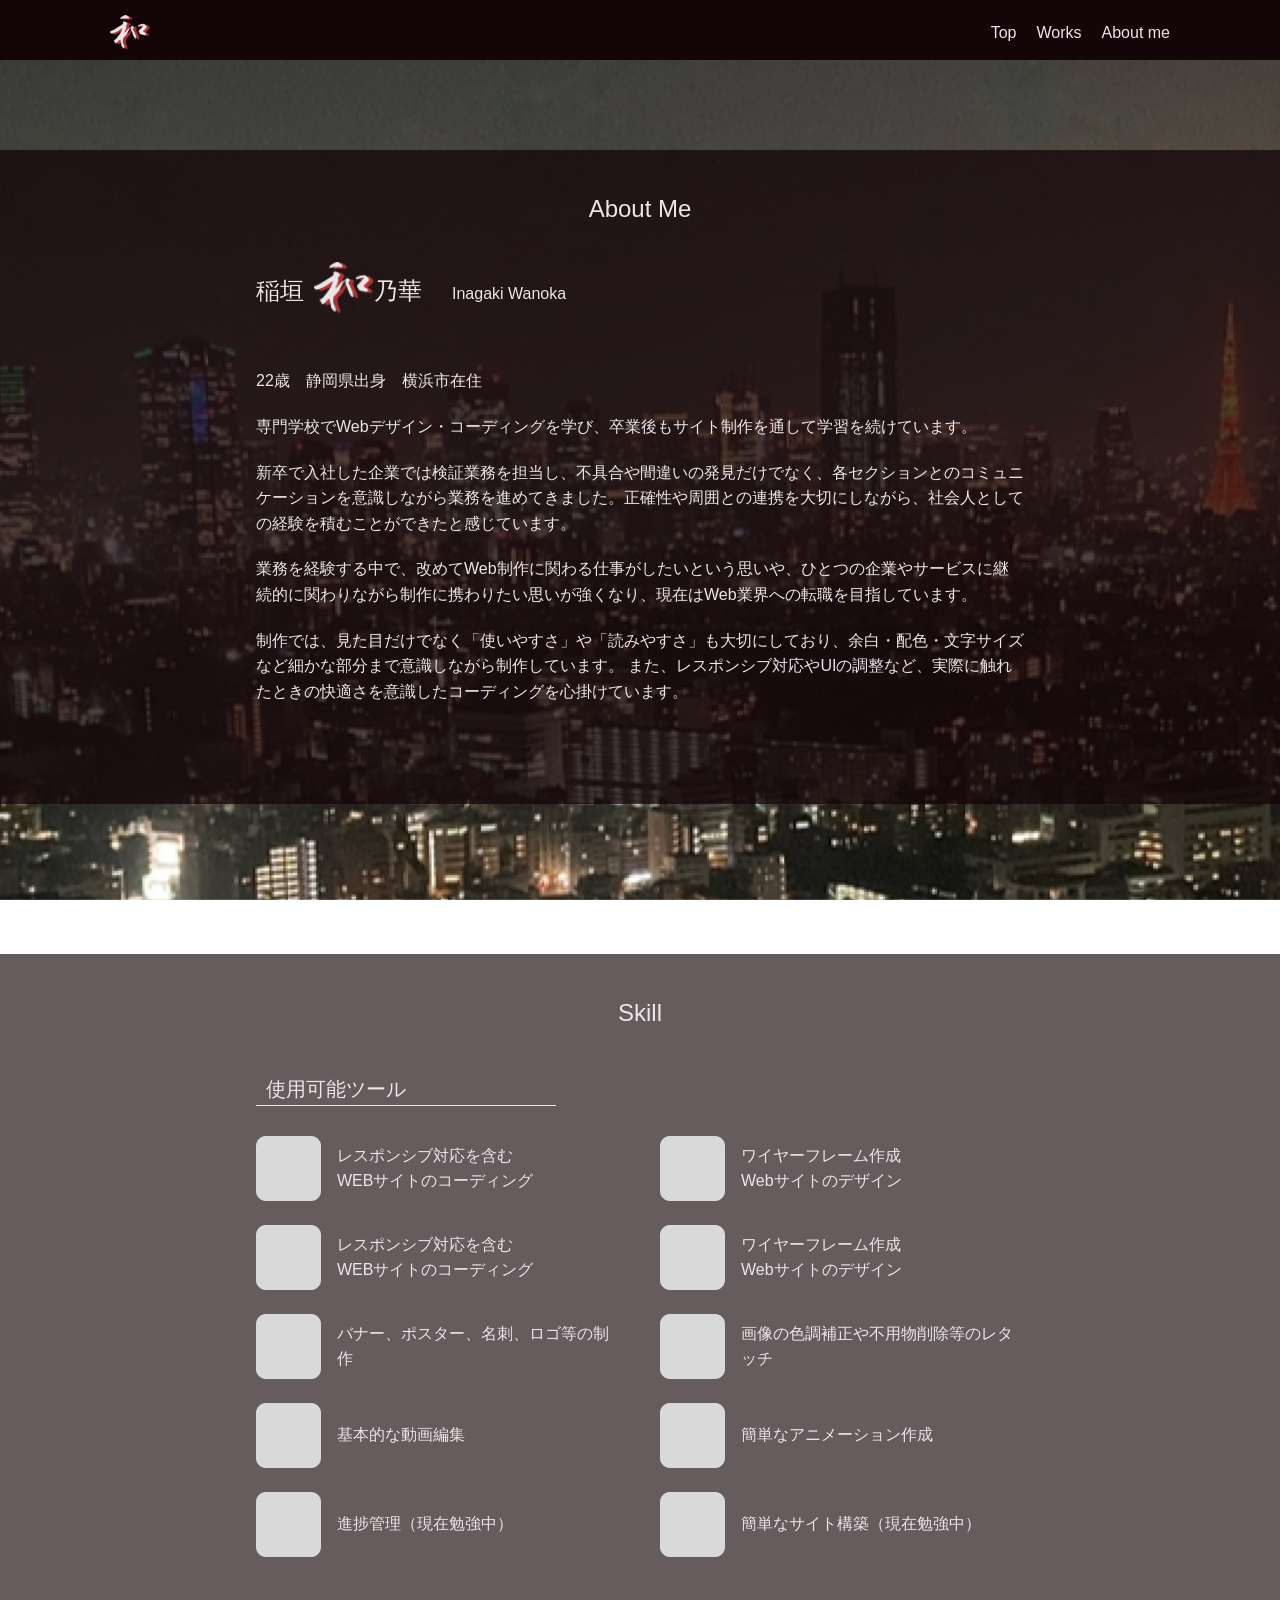
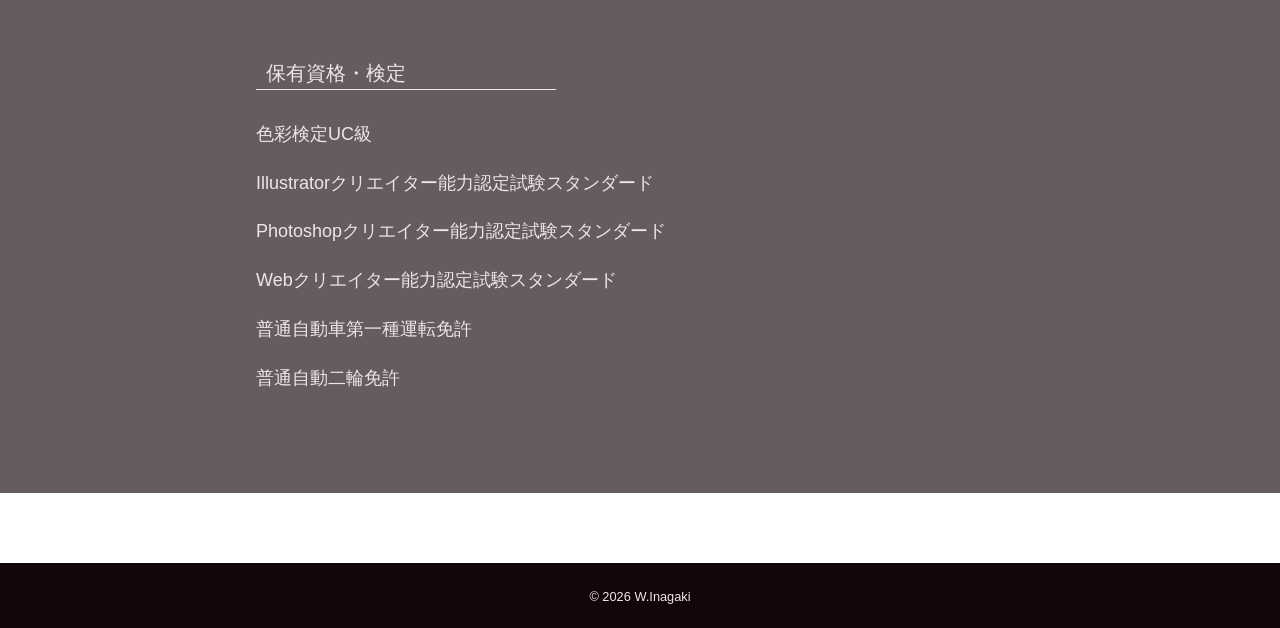
==== about/index.html @ 1a0a977a "AboutMeページ完成(仮アセ)" ====
<!DOCTYPE html>
<html lang="ja">
<head>
    <meta charset="UTF-8">
    <meta name="viewport" content="width=device-width, initial-scale=1.0">
    <title>ポートフォリオサイト|私について</title>

    <meta name="robots" content="noindex">

    <link rel="stylesheet" href="../css/reset.css">
    <link rel="stylesheet" href="../css/style.css">

    <link rel="preconnect" href="https://fonts.googleapis.com">
    <link rel="preconnect" href="https://fonts.gstatic.com" crossorigin>
    <link href="https://fonts.googleapis.com/css2?family=Noto+Sans+JP:wght@100..900&display=swap" rel="stylesheet">

    <script src="../js/script.js" defer></script>
</head>
<body>
    <div class="wrap">

        <header id="header" class="header">
            <div class="hamburger">
                <div class="header-logo"><a href="#"><img src="../images/wa.png" alt="和" width="40"></a></div>
                <p class="btn-gNav">
                    <span></span>
                    <span></span>
                    <span></span>
                </p>
                <nav class="gNav">
                    <ul class="header-nav">
                        <li class="header-nav-list"><a href="../index.html">Top</a></li>
                        <li class="header-nav-list"><a href="../#works">Works</a></li>
                        <li class="header-nav-list"><a href="#">About me</a></li>
                    </ul><!-- /.header-nav -->
                </nav>
            </div><!-- /.hamburger -->
        </header><!-- /#header .header -->

        <div class="background">
            <img class="mv-pc" src="../images/mv.png" alt="メインビジュアル">
            <img class="mv-ipad" src="../images/mv_ipad.png" alt="メインビジュアル">
            <img class="mv-sp" src="../images/mv_iphone.png" alt="メインビジュアル">
        </div><!-- /.background -->

        <section class="aboutme">
            <div class="aboutme-inner">
                <h2 class="aboutme-ttl">About Me</h2><!-- /.aboutme-ttl -->
                <div class="aboutme-name">
                    <h3 class="aboutme-name-ja">稲垣<span class="about-name-wa">和</span>乃華</h3><!-- /.about-name-ja -->
                    <p class="aboutme-name-en">Inagaki Wanoka</p><!-- /.aboutme-name-en -->
                </div><!-- /.aboutme-name -->
                <div class="aboutme-txt">
                    <p class="aboutme-txt-item">22歳　静岡県出身　横浜市在住</p><!-- /.aboutme-age -->
                    <p class="aboutme-txt-item">専門学校でWebデザイン・コーディングを学び、卒業後もサイト制作を通して学習を続けています。</p><!-- /.aboutme-txt-item -->
                    <p class="aboutme-txt-item">新卒で入社した企業では検証業務を担当し、不具合や間違いの発見だけでなく、各セクションとのコミュニケーションを意識しながら業務を進めてきました。正確性や周囲との連携を大切にしながら、社会人としての経験を積むことができたと感じています。</p><!-- /.aboutme-txt-item -->
                    <p class="aboutme-txt-item">業務を経験する中で、改めてWeb制作に関わる仕事がしたいという思いや、ひとつの企業やサービスに継続的に関わりながら制作に携わりたい思いが強くなり、現在はWeb業界への転職を目指しています。</p><!-- /.aboutme-txt-item -->
                    <p class="aboutme-txt-item"> 制作では、見た目だけでなく「使いやすさ」や「読みやすさ」も大切にしており、余白・配色・文字サイズなど細かな部分まで意識しながら制作しています。 また、レスポンシブ対応やUIの調整など、実際に触れたときの快適さを意識したコーディングを心掛けています。</p><!-- /.aboutme-txt-item -->
                </div><!-- /.aboutme-txt -->
            </div><!-- /.aboutme-inner -->
        </section><!-- /.aboutme -->

        <section class="skill">
            <div class="skill-inner">
                <h2 class="skill-ttl">Skill</h2><!-- /.skill-ttl -->
                <div class="skill-tool">
                    <h3 class="skill-tool-ttl">使用可能ツール</h3><!-- /.skill-tool-ttl -->
                    <ul class="skill-tool-list">
                        <li class="skill-tool-list-item">
                            <img src="../images/icon.png" alt="VScode" class="skill-tool-list-item-icon">
                            <p class="skill-tool-list-item-txt">レスポンシブ対応を含む<br>WEBサイトのコーディング</p><!-- /.skill-tool-list-item-txt -->
                        </li><!-- /.skill-tool-list-item -->
                        <li class="skill-tool-list-item">
                            <img src="../images/icon.png" alt="Figma" class="skill-tool-list-item-icon">
                            <p class="skill-tool-list-item-txt">ワイヤーフレーム作成<br>Webサイトのデザイン</p><!-- /.skill-tool-list-item-txt -->
                        </li><!-- /.skill-tool-list-item -->
                        <li class="skill-tool-list-item">
                            <img src="../images/icon.png" alt="Dreamweaver" class="skill-tool-list-item-icon">
                            <p class="skill-tool-list-item-txt">レスポンシブ対応を含む<br>WEBサイトのコーディング</p><!-- /.skill-tool-list-item-txt -->
                        </li><!-- /.skill-tool-list-item -->
                        <li class="skill-tool-list-item">
                            <img src="../images/icon.png" alt="Xd" class="skill-tool-list-item-icon">
                            <p class="skill-tool-list-item-txt">ワイヤーフレーム作成<br>Webサイトのデザイン</p><!-- /.skill-tool-list-item-txt -->
                        </li><!-- /.skill-tool-list-item -->
                        <li class="skill-tool-list-item">
                            <img src="../images/icon.png" alt="Illustrator" class="skill-tool-list-item-icon">
                            <p class="skill-tool-list-item-txt">バナー、ポスター、名刺、ロゴ等の制作</p><!-- /.skill-tool-list-item-txt -->
                        </li><!-- /.skill-tool-list-item -->
                        <li class="skill-tool-list-item">
                            <img src="../images/icon.png" alt="Photoshop" class="skill-tool-list-item-icon">
                            <p class="skill-tool-list-item-txt">画像の色調補正や不用物削除等のレタッチ</p><!-- /.skill-tool-list-item-txt -->
                        </li><!-- /.skill-tool-list-item -->
                        <li class="skill-tool-list-item">
                            <img src="../images/icon.png" alt="Premiere Pro" class="skill-tool-list-item-icon">
                            <p class="skill-tool-list-item-txt">基本的な動画編集</p><!-- /.skill-tool-list-item-txt -->
                        </li><!-- /.skill-tool-list-item -->
                        <li class="skill-tool-list-item">
                            <img src="../images/icon.png" alt="After Effects" class="skill-tool-list-item-icon">
                            <p class="skill-tool-list-item-txt">簡単なアニメーション作成</p><!-- /.skill-tool-list-item-txt -->
                        </li><!-- /.skill-tool-list-item -->
                        <li class="skill-tool-list-item">
                            <img src="../images/icon.png" alt="Github" class="skill-tool-list-item-icon">
                            <p class="skill-tool-list-item-txt">進捗管理（現在勉強中）</p><!-- /.skill-tool-list-item-txt -->
                        </li><!-- /.skill-tool-list-item -->
                        <li class="skill-tool-list-item">
                            <img src="../images/icon.png" alt="WordPress" class="skill-tool-list-item-icon">
                            <p class="skill-tool-list-item-txt">簡単なサイト構築（現在勉強中）</p><!-- /.skill-tool-list-item-txt -->
                        </li><!-- /.skill-tool-list-item -->
                    </ul><!-- /.skill-tool-list -->
                </div><!-- /.skill-tool -->

                <div class="skill-license">
                    <h2 class="skill-license-ttl">保有資格・検定</h2><!-- /.skill-license-ttl -->
                    <ul class="skill-license-list">
                        <li class="skill-license-list-item">色彩検定UC級</li><!-- /.skill-license-list-item -->
                        <li class="skill-license-list-item">Illustratorクリエイター能力認定試験スタンダード</li><!-- /.skill-license-list-item -->
                        <li class="skill-license-list-item">Photoshopクリエイター能力認定試験スタンダード</li><!-- /.skill-license-list-item -->
                        <li class="skill-license-list-item">Webクリエイター能力認定試験スタンダード</li><!-- /.skill-license-list-item -->
                        <li class="skill-license-list-item">普通自動車第一種運転免許</li><!-- /.skill-license-list-item -->
                        <li class="skill-license-list-item">普通自動二輪免許</li><!-- /.skill-license-list-item -->
                    </ul><!-- /.skill-license-list -->
                </div><!-- /.skill-license -->
            </div><!-- /.skill-inner -->  
        </section><!-- /.skill -->

        <footer class="footer">
            <small class="copyright">&copy; 2026 W.Inagaki</small>
        </footer>


    </div><!-- /.wrap -->

</body>
</html>
---- css/style.css ----
/* 全体
================================================== */
html{
    scroll-behavior: smooth;
}

html,body{
    overflow-x: hidden;
}

.wrap{
    position: relative;
    color: var(--white);
    font-size: 1rem;
    line-height: 1.6;
    font-family: sans-serif;
}



/* 色　変数 
==================================================*/
:root{
    --white:#EDE6E8;
    --background:rgba(20, 5, 9, 0.65);
    --black:#140509;
}


/* Topページここから
==================================================================================================== */
/* ヘッダー
================================================== */
.header{
    padding: 15px 110px 10px 110px;
    background-color: var(--black);
    position: fixed;
    top: 0;
    left: 0;
    width: 100%;
    z-index: 9999;
    font-size: 16px;
}
.hamburger{
    display: flex;
    justify-content: space-between;
    align-items: center;
}
.header-nav{
    display: flex;
}
.header-nav-list{
    margin-left: 20px;
    white-space: nowrap;
}

.hamburger .btn-gNav{
    position: fixed;
    top: 30px;
    right: 30px;
    width: 40px;
    height: 26px;
    z-index: 12;
    box-sizing: border-box;
    cursor: pointer;
    -webkit-transition: all 400ms;
    transition: all 400ms;
}
.hamburger .btn-gNav span{
    position: absolute;
    width: 100%;
    height: 2px;
    background: var(--white);
    border-radius: 10px;
    -webkit-transition: all 400ms;
    transition: all 400ms;
}
.hamburger .btn-gNav span:nth-child(1){
    top: 0;
}
.hamburger .btn-gNav span:nth-child(2){
    top: 12px;
}
.hamburger .btn-gNav span:nth-child(3){
    top: 24px;
}
.hamburger .btn-gNav.open span:nth-child(1){
    background: var(--white);
    top: 6px;
    -webkit-transform: rotate(-45deg);
    -moz-transform: rotate(-45deg);
    transform: rotate(-45deg);
}
.hamburger .btn-gNav.open span:nth-child(2),
.hamburger .btn-gNav.open span:nth-child(3){
    top: 6px;
    background: var(--white);
    -webkit-transform: rotate(45deg);
    -moz-transform: rotate(45deg);
    transform: rotate(45deg);
}

.btn-gNav{
    display: none;
}


/* ヘッダー（スマホ） */
@media (max-width:767px){
    .header{
        padding-left:  30px;
        padding-right: 30px;
        background-color: transparent;
    }
    .header-logo{
        display: none;
    }
    .header-nav{
        display: none;
    }
    .btn-gNav{
        display: block;
    }

    .gNav{
        position: fixed;
        top: 0;
        right: -100%;
        width: 100%;
        height: 100%;
        background-color: rgba(4, 0, 1, 0.8);
        font-size: 16px;
        box-sizing: border-box;
        z-index: 1;
        padding-top: 50px;
        transition: .3s;
    }
    .gNav.open{
        right: 0;
    }
    .gNav .header-nav{
        padding: 0;
        width: 100%;
        height: 100%;
        display: block;
        flex-direction: column;
        text-align: center;
        /*justify-content: center;*/
    }

    .gNav .header-nav-list{
        width: 86%;
        padding: 15px;
        border-bottom: #525252 1px solid;
    }
}


/* メインビジュアル
================================================== */
.mv{
    padding-top: 200px;
    min-height: 100vh;
    position: relative;
}
.mv-ttl{
    font-size: 20px;
    width: 80%;
    padding-left: 150px;
    margin: 0 auto;
    color: #fff;
}
.mv-pc{
    position: fixed;
    top: 0;
    left: 0;
    background-size: cover;
    background-repeat: no-repeat;
    width: 100vw;
    min-height: 100vh;
    object-fit: cover; 
    z-index: -1;
}
.mv-ipad{
    position: fixed;
    top: 0;
    left: 0;
    background-size: cover;
    background-repeat: no-repeat;
    width: 100vw;
    min-height: 100vh;
    object-fit: cover; 
    z-index: -1;
    display: none;
}
.mv-sp{
    position: fixed;
    top: 0;
    left: 0;
    background-size: cover;
    background-repeat: no-repeat;
    width: 100vw;
    min-height: 100vh;
    object-fit: cover; 
    z-index: -1;
    display: none;
}


/* メインビジュアル（スマホ） */
@media (max-width:767px) {
    .mv{
        padding-top: 140px;
    }
    .mv-ttl{
        padding-left: 0;
    }
    .mv-pc{
        display: none;
    }
    .mv-ipad{
        display: none;
    }
    .mv-sp{
        display: block;
    }
}
/* メインビジュアル（タブレット） */
@media (min-width: 768px) and (max-width: 960px){
    .mv-ttl{
        font-size: 24px;
        padding-left: 80px;
    }
    .mv-pc{
        display: none;
    }
    .mv-ipad{
        display: block;
    }
    .mv-sp{
        display: none;
    }
}

/* スクロールバー
================================================== */
.scrollbar-pc{
    position: fixed;
    right: 20vw;
    bottom: 40px;
    z-index: 10;
    transition: opacity 0.6s ease;
}
.scrollbar-pc.is-hide{
    opacity: 0;
    pointer-events: none; /* 触れないように */
}
.scrollbar-pc-txt{
    color: #fff;
    text-shadow:
        0 0 6px rgba(255,255,255,0.9),
        0 0 14px rgba(255,255,255,0.7),
        0 0 24px rgba(255,255,255,0.5);
    display: inline-block;
    position: absolute;
    bottom: 0;
    padding: 10px 10px 110px;
    font-size: 14px;
    line-height: 1;
    letter-spacing: 0.2em;
    writing-mode: vertical-lr;
    left: 50%;
    transform: translateX(-50%);
}
.scrollbar-pc-line{
    position: absolute;
    left: 50%;
    transform: translateX(-50%);
    bottom: 1px;
}
.scrollbar-pc-line::after{
    content: "";
    position: absolute;
    bottom: 0;
    left: 0;
    width: 1px;
    height: 100px;
    background: #fff;
    animation: liner 2.5s cubic-bezier(1, 0, 0, 1) infinite;
}
@keyframes liner{
    0% {
      transform: scale(1, 0);
      transform-origin: 0 0;
    }
    30% {
      transform: scale(1, 1);
      transform-origin: 0 0;
    }
    70% {
      transform: scale(1, 1);
      transform-origin: 0 100%;
    }
    100% {
      transform: scale(1, 0);
      transform-origin: 0 100%;
    }
}
  


/* 作品一覧
================================================== */
.works{
    background-color: rgba(20, 5, 9, 0.65);
    padding-top: 80px;
    padding-bottom: 100px;
    margin-bottom: 140px;
}
.works-inner{
    max-width: 100%;
    margin: 0 auto;
    padding: 0 5vw;
}
.works-ttl{
    font-size: 24px;
    text-align: center;
    margin-bottom: 80px;
}
.works-list{
    display: flex;
    flex-wrap: wrap;
    gap: 80px 8%;
    justify-content: center;
}
.works-list-item {
    max-width: 40%;
}
.works-list-item-img{
    width: 100%;
}
.works-list-item-number{
    font-size: 24px;
    margin-top: 20px;
    margin-bottom: 10px;
}
.works-list-item-ttl{
    font-size: 20px;
    display: inline-block;
    position: relative;
    padding-bottom: 3px;
}
.works-list-item-ttl::after{
    content: "";
    position: absolute;
    left: 0;
    bottom: 0;
    width: 100%;
    height: 1px;
    background: var(--white);
    transform: scaleX(0);
    transform-origin: left;
    transition: transform 0.2s ease;
}
.works-list-item-ttl-link:hover .works-list-item-ttl::after{
    transform: scaleX(1);
}


/* 作品一覧（スマホ） */
@media (max-width:767px) {
    .works{
        padding-top: 40px;
        padding-bottom: 60px;
        margin-bottom: 80px;
    }
    
    .works-inner{
        padding: 0 30px;
    }
    
    .works-ttl{
        font-size: 20px;
        margin-bottom: 40px;
    }
    
    .works-list{
        flex-direction: column;
        gap: 60px 0;
    }

    .works-list-item{
        width: 100%;
        max-width: 520px;
        margin: 0 auto;
    }
    
    .works-list-item-number{
        font-size: 18px;
        margin-top: 10px;
        margin-bottom: 5px;
    }

    .works-list-item-ttl{
        font-size: 16px;
    }
}
/* 作品一覧（タブレット） */
@media (min-width: 768px) and (max-width: 960px){
    .works{
        padding-top: 60px;
        padding-bottom: 80px;
        margin-bottom: 100px;
    }
    .works-list{
        flex-direction: column;
    }

    .works-list-item{
        width: 100%;
        max-width: 600px;
        margin: 0 auto;
    }
}




/* 私について
================================================== */
.about{
    background-color: rgba(20, 5, 9, 0.65);
    padding-top: 80px;
    padding-bottom: 100px;
    margin-bottom: 70px;
}
.about-inner{
    max-width: 100%;
    margin: 0 auto;
    padding: 0 220px;
}
.about-name{
    font-size: 24px;
    margin-bottom: 30px;
}
.about-name-wa{
    display: inline-block;
    background: url("../images/wa.png") no-repeat center / contain;
    width: 2.5em;
    height: 2.5em;
    text-indent: -9999px; /* 見た目は画像、意味は文字 */
    vertical-align: middle;
    margin-top: -10px;
    margin-left: 10px;
}
.about-txt{
    margin-bottom: 50px;
}
.about-more{
    display: inline-block;
    position: relative;
    padding-bottom: 1px;
    border-bottom: 1px solid #EDE6E8;
}
.about-more::after{
    content: "";
    position: absolute;
    left: 0;
    bottom: 0;
    width: 100%;
    height: 2px;
    background-color: #AF3433;
    transform: scaleX(0);
    transform-origin: left;
    transition: transform 0.2s ease;
}
.about-more-link:hover .about-more::after{
    transform: scaleX(1);
}


/* 私について（スマホ） */
@media (max-width:767px) {
    .about{
        padding-top: 40px;
        padding-bottom: 60px;
        margin-bottom: 50px;
    }
    .about-inner{
        padding: 0 30px;
        max-width: 580px;
    }
    .about-name{
        font-size: 20px;
    }
}
/* 私について（タブレット） */
@media (min-width: 768px) and (max-width: 960px){
    .about{
        padding-top: 60px;
        padding-bottom: 80px;
        margin-bottom: 50px;
    }
    .about-inner{
        padding: 0 30px;
        max-width: 660px;
    }
}


/* フッター
================================================== */
.footer{
    text-align: center;
    background-color: var(--black);
    padding: 20px;
}



/* AboutMeページここから
==================================================================================================== */
/* 自己紹介
================================================== */
.aboutme{
    background-color: rgba(20, 5, 9, 0.75);
    padding-top: 40px;
    padding-bottom: 100px;
    margin-top: 150px;
    margin-bottom: 140px;
}
.aboutme-inner{
    max-width: 100%;
    margin: 0 auto;
    padding: 0 20vw;
}
.aboutme-ttl{
    font-size: 24px;
    text-align: center;
    margin-bottom: 40px;
}
.aboutme-name{
    display: flex;
    align-items: center;
    gap: 30px;
    margin-bottom: 50px;
}
.aboutme-name-ja{
    font-size: 24px;
}
.aboutme-txt{
    display: flex;
    flex-direction: column;
    gap: 20px;
}


/* 自己紹介（スマホ） */
@media (max-width:767px) {
    .aboutme{
        padding-top: 40px;
        padding-bottom: 60px;
        margin-bottom: 50px;
    }
    .aboutme-inner{
        padding: 0 30px;
        max-width: 580px;
    }
    .aboutme-ttl{
        font-size: 20px;
    }
    .aboutme-name{
        gap: 20px;
        margin: initial;
        margin-bottom: 40px;

    }
}
/* 自己紹介（タブレット） */
@media (min-width: 768px) and (max-width: 960px){
    .aboutme{
        padding-top: 60px;
        padding-bottom: 80px;
        margin-bottom: 50px;
    }
    .aboutme-inner{
        padding: 0 30px;
        max-width: 660px;
    }
}


/* ツール、資格・検定
================================================== */
.skill{
    background-color: rgba(20, 5, 9, 0.65);
    padding-top: 40px;
    padding-bottom: 100px;
    margin-top: 150px;
    margin-bottom: 70px;
}
.skill-inner{
    max-width: 100%;
    margin: 0 auto;
    padding: 0 20vw;
}
.skill-ttl{
    font-size: 24px;
    text-align: center;
    margin-bottom: 40px;
}
.skill-tool{
    margin-bottom: 100px;
}
.skill-tool-ttl{
    font-size: 20px;
    border-bottom: 1px solid var(--white);
    width: 300px;
    margin-bottom: 30px;
    padding-left: 10px;
}
.skill-tool-list{
    display: grid;
    grid-template-columns: 1fr 1fr;
    gap: 24px 40px;
}
.skill-tool-list-item{
    display: flex;
    align-items: center;
    gap: 16px;
}

.skill-license-ttl{
    font-size: 20px;
    border-bottom: 1px solid var(--white);
    width: 300px;
    margin-bottom: 30px;
    padding-left: 10px;
}
.skill-license-list{
    display: flex;
    flex-direction: column;
    gap: 20px;
    font-size: 18px;
}


/* ツール、資格・検定（スマホ） */
@media (max-width:767px) {
    .skill{
        padding-top: 40px;
        padding-bottom: 60px;
        margin-bottom: 50px;
    }
    .skill-inner{
        padding: 0 30px;
        max-width: 580px;
    }
    .skill-ttl{
        font-size: 20px;
    }
    .skill-tool{
        margin-bottom: 80px;
    }
    .skill-tool-ttl{
        font-size: 18px;
        width: 200px;
        margin-bottom: 30px;
    }
    .skill-tool-list{
        display: grid;
        grid-template-columns: 1fr;
        gap: 24px 0;
    }
    
    .skill-license-ttl{
        font-size: 18px;
        width: 200px;
    }
}
/* ツール、資格・検定（タブレット） */
@media (min-width: 768px) and (max-width: 960px){
    .skill{
        padding-top: 60px;
        padding-bottom: 80px;
        margin-bottom: 50px;
    }
    .skill-inner{
        padding: 0 30px;
        max-width: 660px;
    }
}
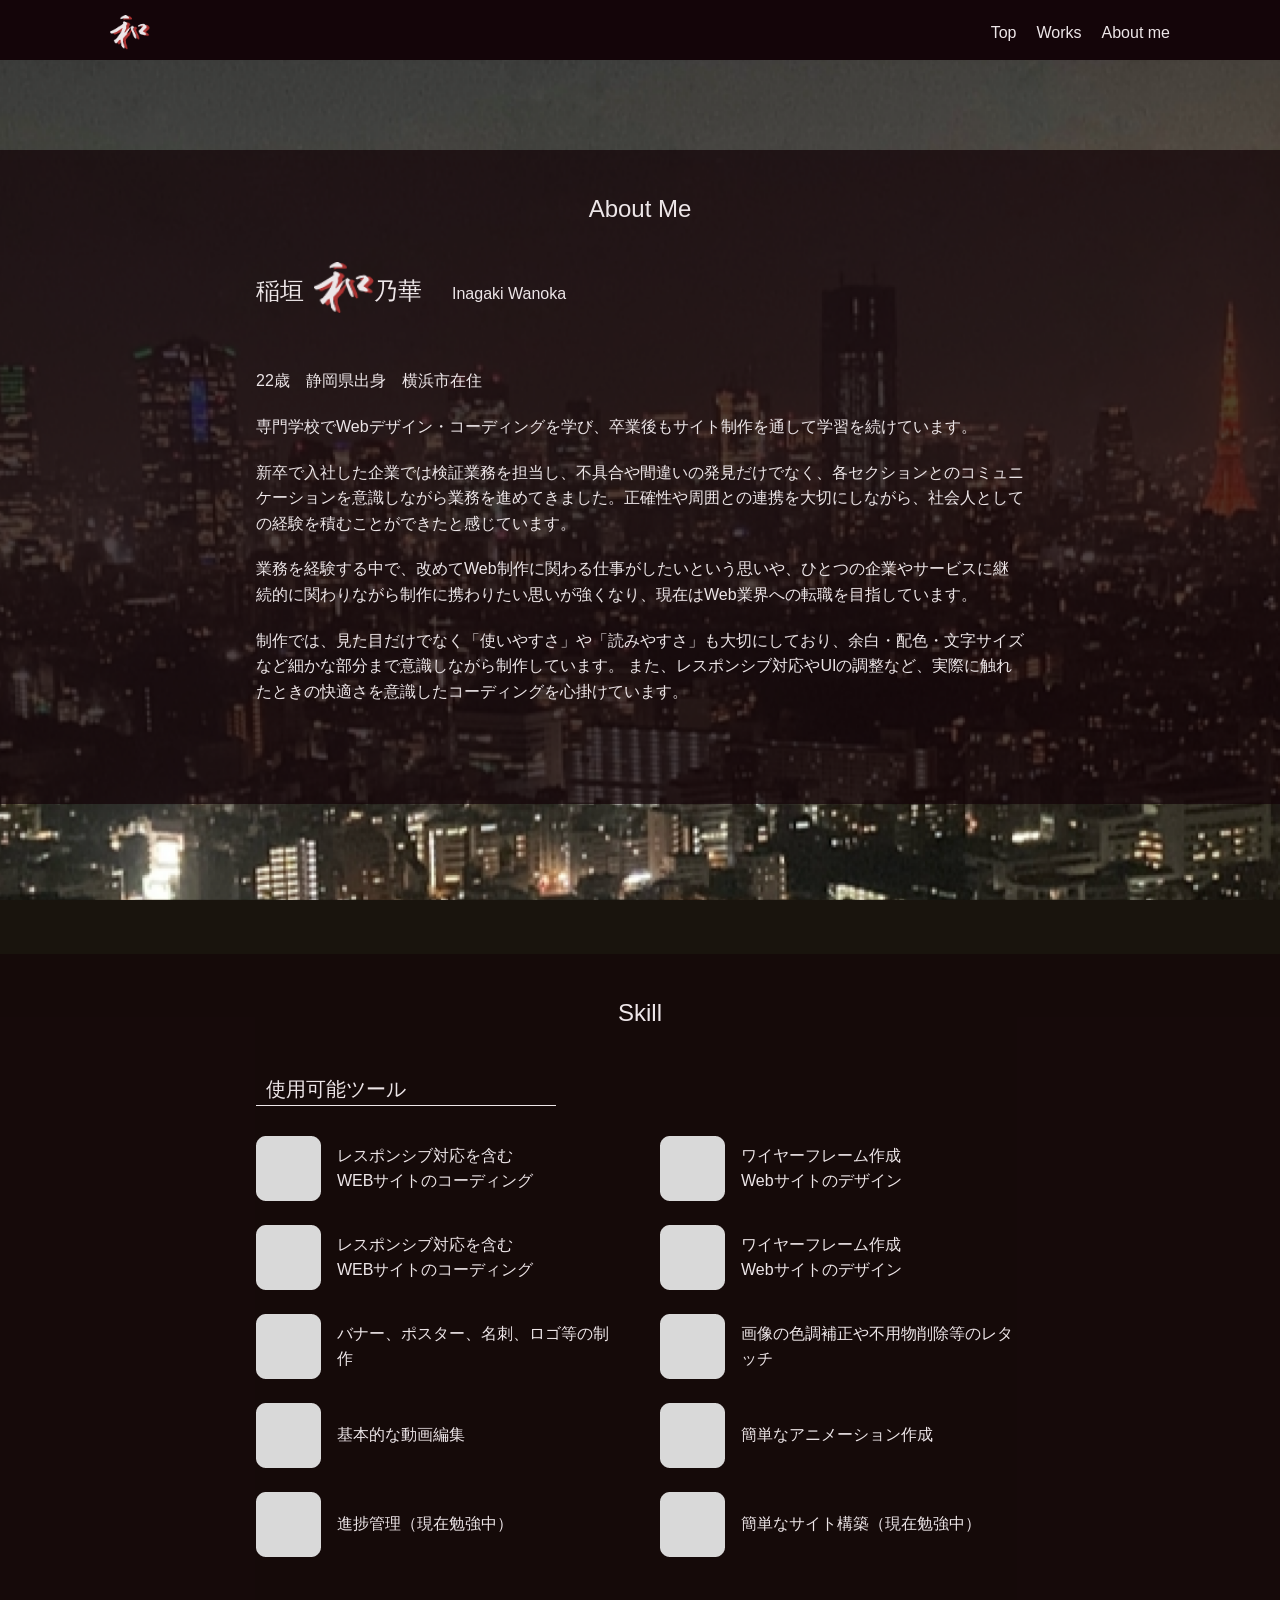
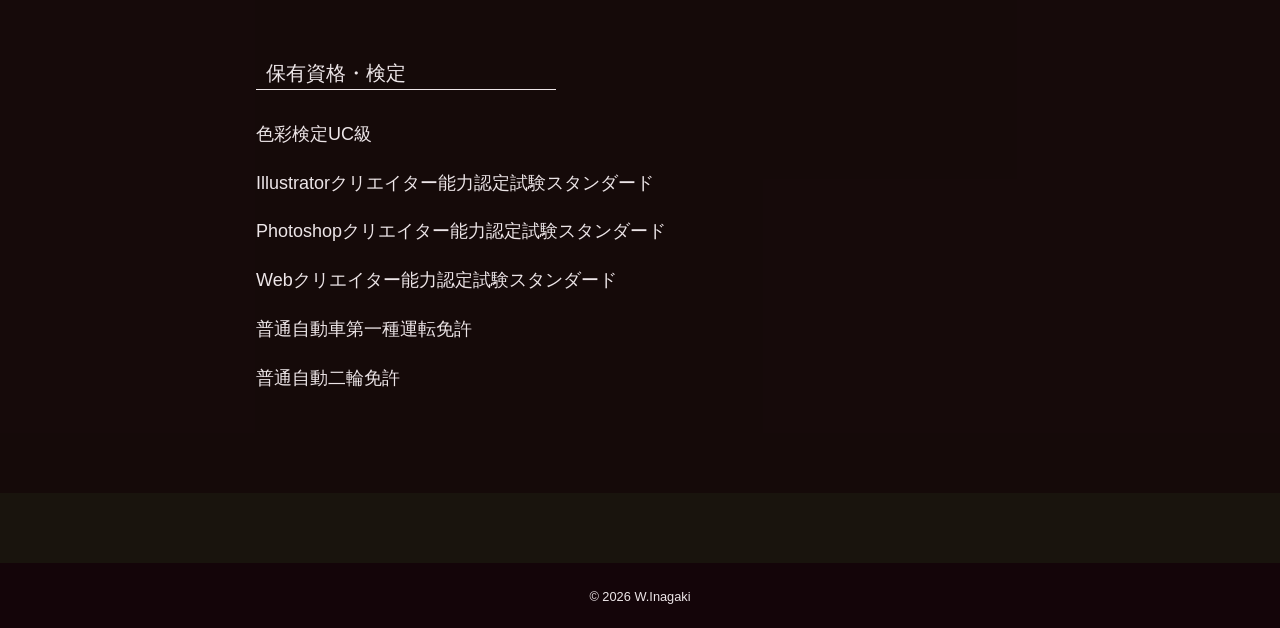
==== commit 883fd0dd: "スマホ背景修Safari3" ====
--- a/about/index.html
+++ b/about/index.html
@@ -17,6 +17,7 @@
     <script src="../js/script.js" defer></script>
 </head>
 <body>
+    <div class="bg-sp"></div>
     <div class="wrap">
 
         <header id="header" class="header">
@@ -40,7 +41,6 @@
         <div class="background">
             <img class="mv-pc" src="../images/mv.png" alt="メインビジュアル">
             <img class="mv-ipad" src="../images/mv_ipad.png" alt="メインビジュアル">
-            <img class="mv-sp" src="../images/mv_iphone.png" alt="メインビジュアル">
         </div><!-- /.background -->
 
         <section class="aboutme">
--- a/css/style.css
+++ b/css/style.css
@@ -6,14 +6,18 @@
 
 html,body{
     overflow-x: hidden;
-}
-
+    min-height: 100svh;
+}
+html{
+    background-color: #19140D;
+}
 .wrap{
     position: relative;
     color: var(--white);
     font-size: 1rem;
     line-height: 1.6;
     font-family: sans-serif;
+    min-height: 100svh;
 }
 
 
@@ -174,8 +178,7 @@
     position: fixed;
     top: 0;
     left: 0;
-    background-size: cover;
-    background-repeat: no-repeat;
+
     width: 100vw;
     min-height: 100vh;
     object-fit: cover; 
@@ -188,29 +191,19 @@
     background-size: cover;
     background-repeat: no-repeat;
     width: 100vw;
-    min-height: 100vh;
+    min-height: 100svh;
     object-fit: cover; 
     z-index: -1;
     display: none;
 }
-.mv-sp{
-    position: fixed;
-    top: 0;
-    left: 0;
-    background-size: cover;
-    background-repeat: no-repeat;
-    width: 100vw;
-    min-height: 100vh;
-    object-fit: cover; 
-    z-index: -1;
-    display: none;
-}
+
 
 
 /* メインビジュアル（スマホ） */
 @media (max-width:767px) {
     .mv{
         padding-top: 140px;
+        min-height: 100svh;
     }
     .mv-ttl{
         padding-left: 0;
@@ -221,12 +214,27 @@
     .mv-ipad{
         display: none;
     }
-    .mv-sp{
-        display: block;
+    
+    body{
+        position: relative;
+    }
+    .bg-sp{
+        position: fixed;
+        top: 0;
+        left: 0;
+        width: 100vw;
+        height: 100vh;
+        background-image: url('../images/mv_iphone.png');
+        background-size: cover;
+        background-position: center;
+        z-index: -1;
     }
 }
 /* メインビジュアル（タブレット） */
 @media (min-width: 768px) and (max-width: 960px){
+    .mv{
+        min-height: 100svh;
+    }
     .mv-ttl{
         font-size: 24px;
         padding-left: 80px;
@@ -237,9 +245,7 @@
     .mv-ipad{
         display: block;
     }
-    .mv-sp{
-        display: none;
-    }
+    
 }
 
 /* スクロールバー
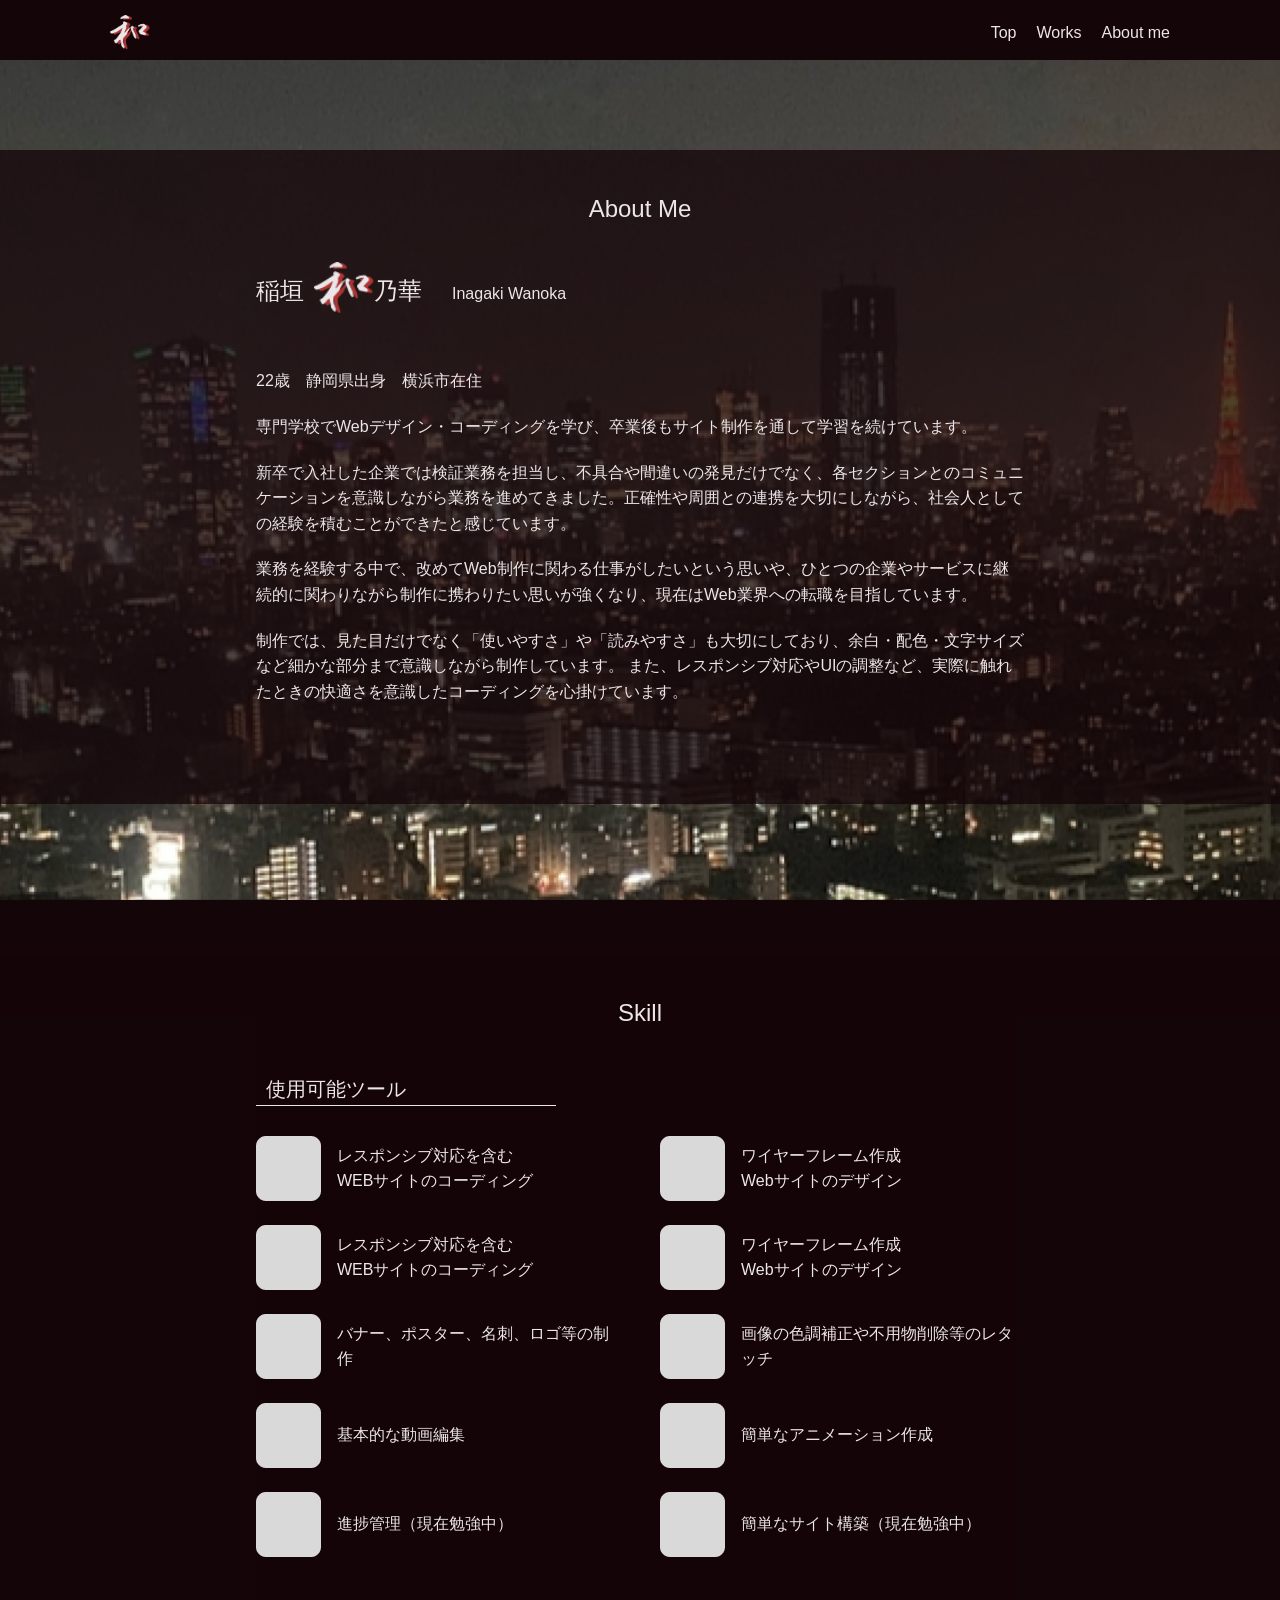
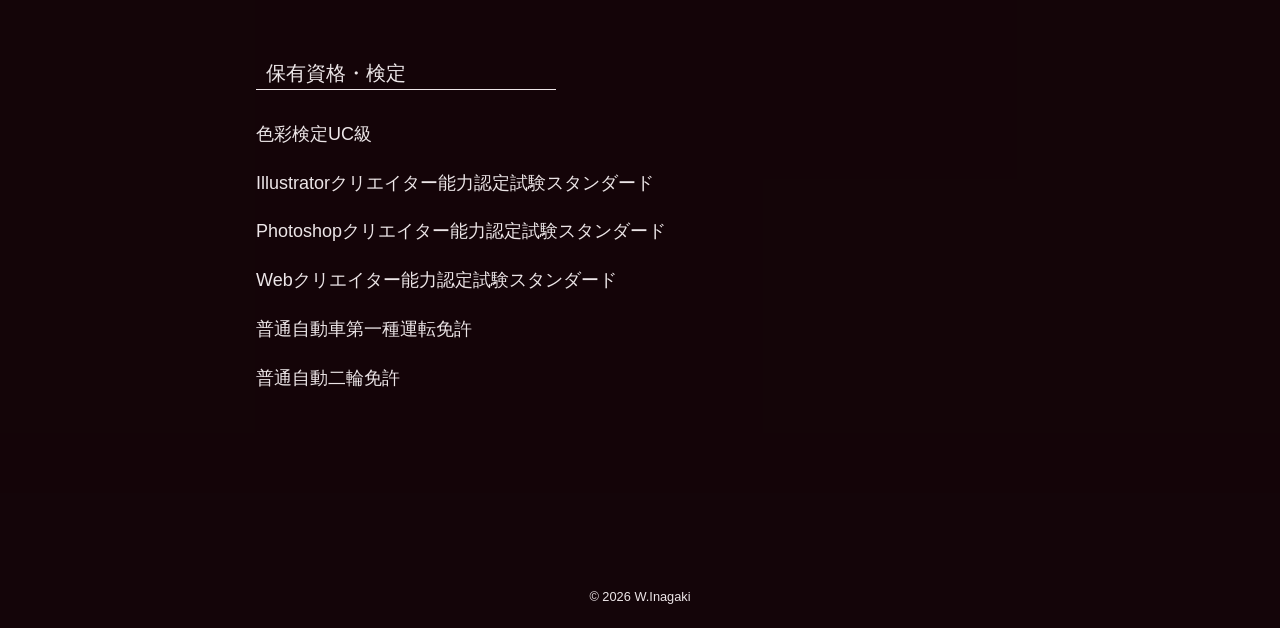
==== commit a963c87a: "スマホ背景修Safari5" ====
--- a/about/index.html
+++ b/about/index.html
@@ -17,7 +17,6 @@
     <script src="../js/script.js" defer></script>
 </head>
 <body>
-    <div class="bg-sp"></div>
     <div class="wrap">
 
         <header id="header" class="header">
--- a/css/style.css
+++ b/css/style.css
@@ -9,7 +9,7 @@
     min-height: 100svh;
 }
 html{
-    background-color: #19140D;
+    background-color: var(--black);
 }
 .wrap{
     position: relative;
@@ -26,7 +26,6 @@
 ==================================================*/
 :root{
     --white:#EDE6E8;
-    --background:rgba(20, 5, 9, 0.65);
     --black:#140509;
 }
 
@@ -218,7 +217,8 @@
     body{
         position: relative;
     }
-    .bg-sp{
+    body::before{
+        content: ''; 
         position: fixed;
         top: 0;
         left: 0;
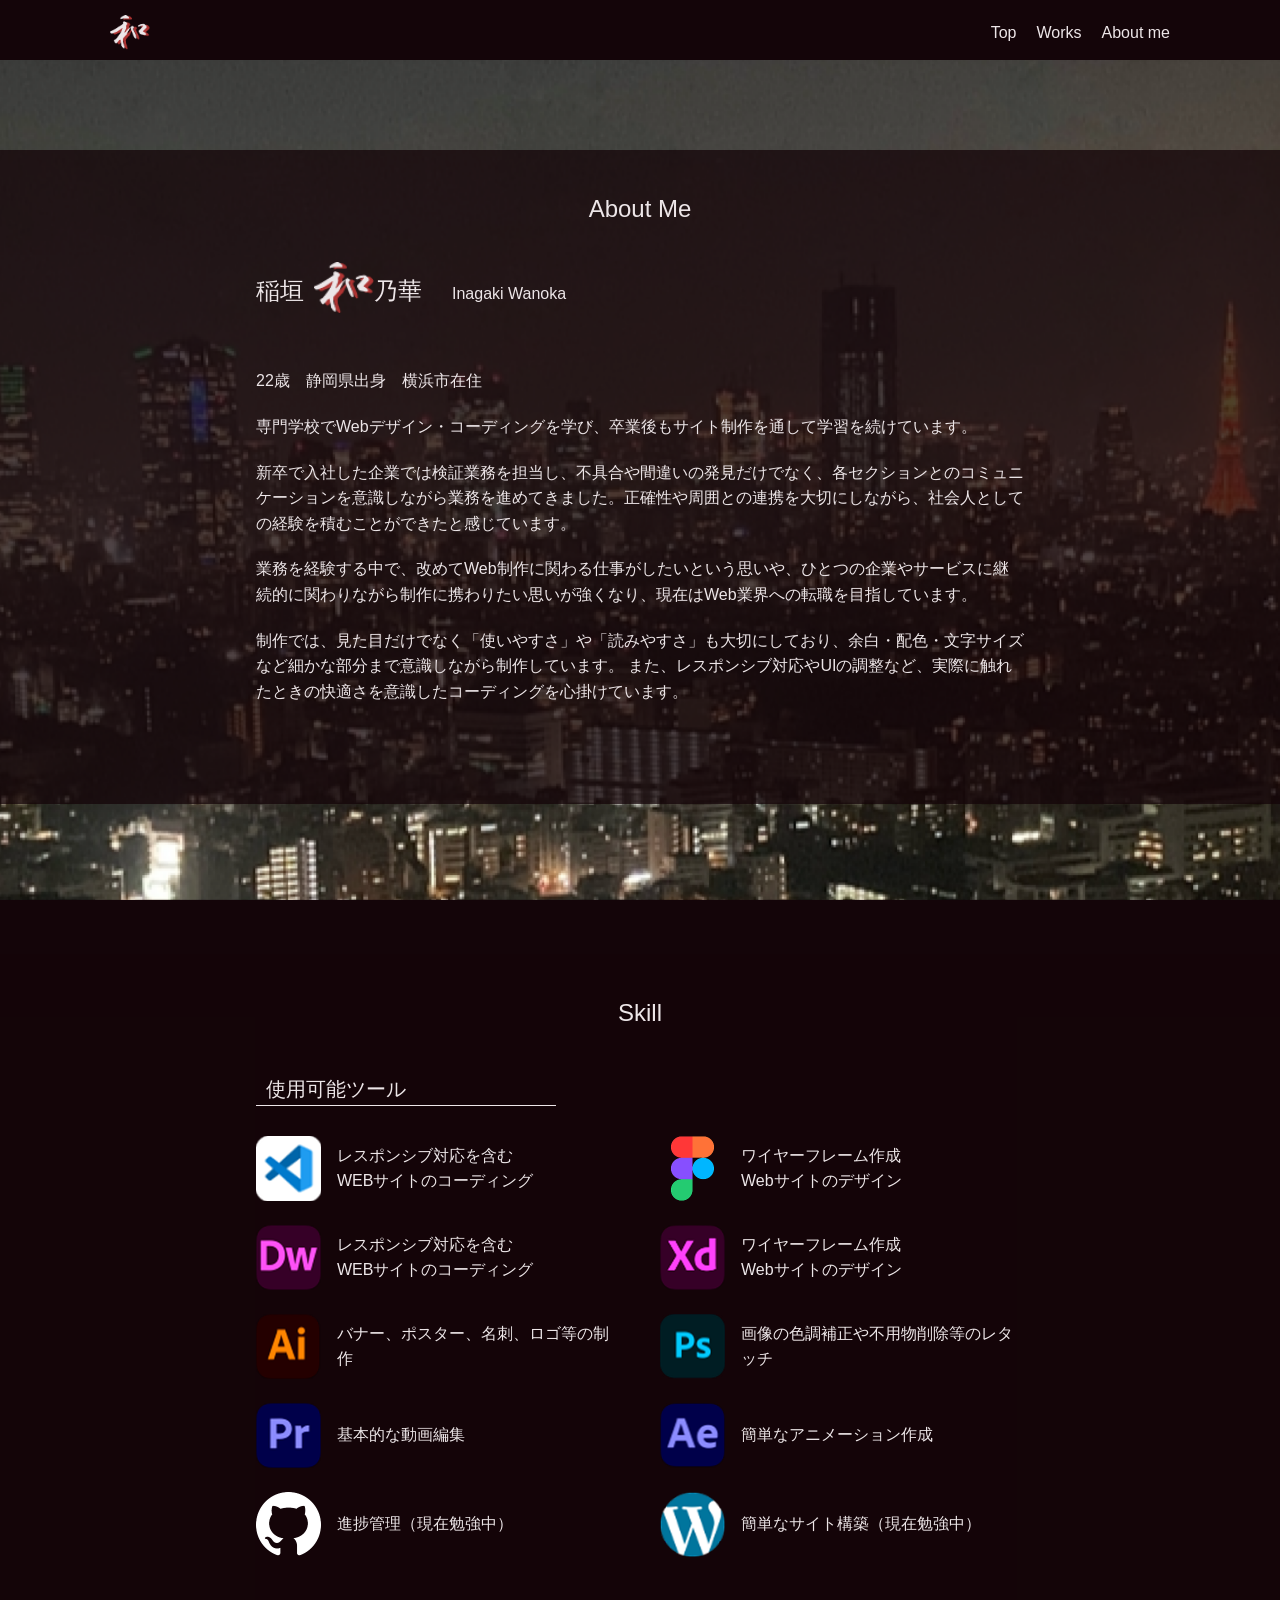
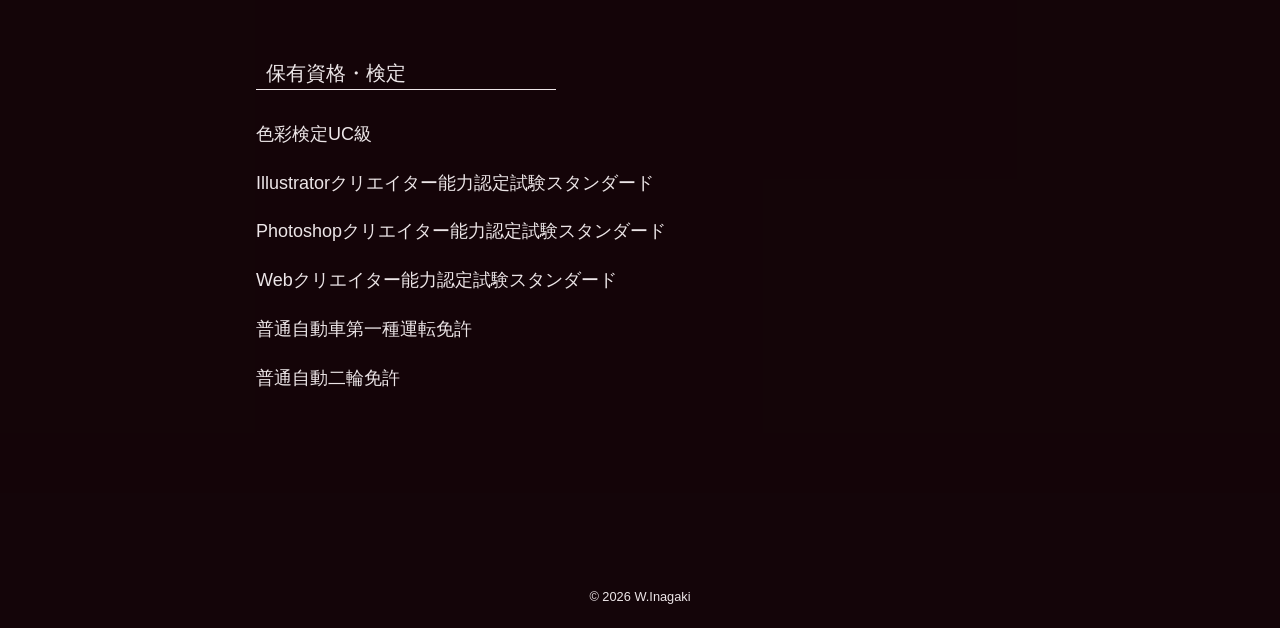
==== commit 4f574135: "スキルアイコン差し替え" ====
--- a/about/index.html
+++ b/about/index.html
@@ -4,6 +4,7 @@
     <meta charset="UTF-8">
     <meta name="viewport" content="width=device-width, initial-scale=1.0">
     <title>ポートフォリオサイト|私について</title>
+    <link rel="icon" href="../images/favicon.ico" type="image/x-icon">
 
     <meta name="robots" content="noindex">
 
@@ -66,43 +67,43 @@
                     <h3 class="skill-tool-ttl">使用可能ツール</h3><!-- /.skill-tool-ttl -->
                     <ul class="skill-tool-list">
                         <li class="skill-tool-list-item">
-                            <img src="../images/icon.png" alt="VScode" class="skill-tool-list-item-icon">
+                            <img src="../images/VScode.png" alt="VScode" class="skill-tool-list-item-icon" width="65">
                             <p class="skill-tool-list-item-txt">レスポンシブ対応を含む<br>WEBサイトのコーディング</p><!-- /.skill-tool-list-item-txt -->
                         </li><!-- /.skill-tool-list-item -->
                         <li class="skill-tool-list-item">
-                            <img src="../images/icon.png" alt="Figma" class="skill-tool-list-item-icon">
+                            <img src="../images/Figma.png" alt="Figma" class="skill-tool-list-item-icon" width="65">
                             <p class="skill-tool-list-item-txt">ワイヤーフレーム作成<br>Webサイトのデザイン</p><!-- /.skill-tool-list-item-txt -->
                         </li><!-- /.skill-tool-list-item -->
                         <li class="skill-tool-list-item">
-                            <img src="../images/icon.png" alt="Dreamweaver" class="skill-tool-list-item-icon">
+                            <img src="../images/Dw.png" alt="Dreamweaver" class="skill-tool-list-item-icon" width="65">
                             <p class="skill-tool-list-item-txt">レスポンシブ対応を含む<br>WEBサイトのコーディング</p><!-- /.skill-tool-list-item-txt -->
                         </li><!-- /.skill-tool-list-item -->
                         <li class="skill-tool-list-item">
-                            <img src="../images/icon.png" alt="Xd" class="skill-tool-list-item-icon">
+                            <img src="../images/Xd.png" alt="Xd" class="skill-tool-list-item-icon" width="65">
                             <p class="skill-tool-list-item-txt">ワイヤーフレーム作成<br>Webサイトのデザイン</p><!-- /.skill-tool-list-item-txt -->
                         </li><!-- /.skill-tool-list-item -->
                         <li class="skill-tool-list-item">
-                            <img src="../images/icon.png" alt="Illustrator" class="skill-tool-list-item-icon">
+                            <img src="../images/Ai.png" alt="Illustrator" class="skill-tool-list-item-icon" width="65">
                             <p class="skill-tool-list-item-txt">バナー、ポスター、名刺、ロゴ等の制作</p><!-- /.skill-tool-list-item-txt -->
                         </li><!-- /.skill-tool-list-item -->
                         <li class="skill-tool-list-item">
-                            <img src="../images/icon.png" alt="Photoshop" class="skill-tool-list-item-icon">
+                            <img src="../images/Ps.png" alt="Photoshop" class="skill-tool-list-item-icon" width="65">
                             <p class="skill-tool-list-item-txt">画像の色調補正や不用物削除等のレタッチ</p><!-- /.skill-tool-list-item-txt -->
                         </li><!-- /.skill-tool-list-item -->
                         <li class="skill-tool-list-item">
-                            <img src="../images/icon.png" alt="Premiere Pro" class="skill-tool-list-item-icon">
+                            <img src="../images/Pr.png" alt="Premiere Pro" class="skill-tool-list-item-icon" width="65">
                             <p class="skill-tool-list-item-txt">基本的な動画編集</p><!-- /.skill-tool-list-item-txt -->
                         </li><!-- /.skill-tool-list-item -->
                         <li class="skill-tool-list-item">
-                            <img src="../images/icon.png" alt="After Effects" class="skill-tool-list-item-icon">
+                            <img src="../images/Ae.png" alt="After Effects" class="skill-tool-list-item-icon" width="65">
                             <p class="skill-tool-list-item-txt">簡単なアニメーション作成</p><!-- /.skill-tool-list-item-txt -->
                         </li><!-- /.skill-tool-list-item -->
                         <li class="skill-tool-list-item">
-                            <img src="../images/icon.png" alt="Github" class="skill-tool-list-item-icon">
+                            <img src="../images/GitHub.png" alt="Github" class="skill-tool-list-item-icon" width="65">
                             <p class="skill-tool-list-item-txt">進捗管理（現在勉強中）</p><!-- /.skill-tool-list-item-txt -->
                         </li><!-- /.skill-tool-list-item -->
                         <li class="skill-tool-list-item">
-                            <img src="../images/icon.png" alt="WordPress" class="skill-tool-list-item-icon">
+                            <img src="../images/WordPress.png" alt="WordPress" class="skill-tool-list-item-icon" width="65">
                             <p class="skill-tool-list-item-txt">簡単なサイト構築（現在勉強中）</p><!-- /.skill-tool-list-item-txt -->
                         </li><!-- /.skill-tool-list-item -->
                     </ul><!-- /.skill-tool-list -->
--- a/css/style.css
+++ b/css/style.css
@@ -2,14 +2,12 @@
 ================================================== */
 html{
     scroll-behavior: smooth;
+    background-color: var(--black);
 }
 
 html,body{
     overflow-x: hidden;
     min-height: 100svh;
-}
-html{
-    background-color: var(--black);
 }
 .wrap{
     position: relative;
@@ -148,7 +146,6 @@
         display: block;
         flex-direction: column;
         text-align: center;
-        /*justify-content: center;*/
     }
 
     .gNav .header-nav-list{
@@ -334,13 +331,14 @@
     margin-bottom: 80px;
 }
 .works-list{
-    display: flex;
-    flex-wrap: wrap;
+    display: grid;
+    grid-template-columns: repeat(2, 1fr);
     gap: 80px 8%;
-    justify-content: center;
-}
-.works-list-item {
-    max-width: 40%;
+    max-width: 1000px;
+    margin: 0 auto;
+}
+.works-list-item{
+    width: 100%;
 }
 .works-list-item-img{
     width: 100%;
@@ -391,7 +389,7 @@
     }
     
     .works-list{
-        flex-direction: column;
+        grid-template-columns: 1fr;
         gap: 60px 0;
     }
 
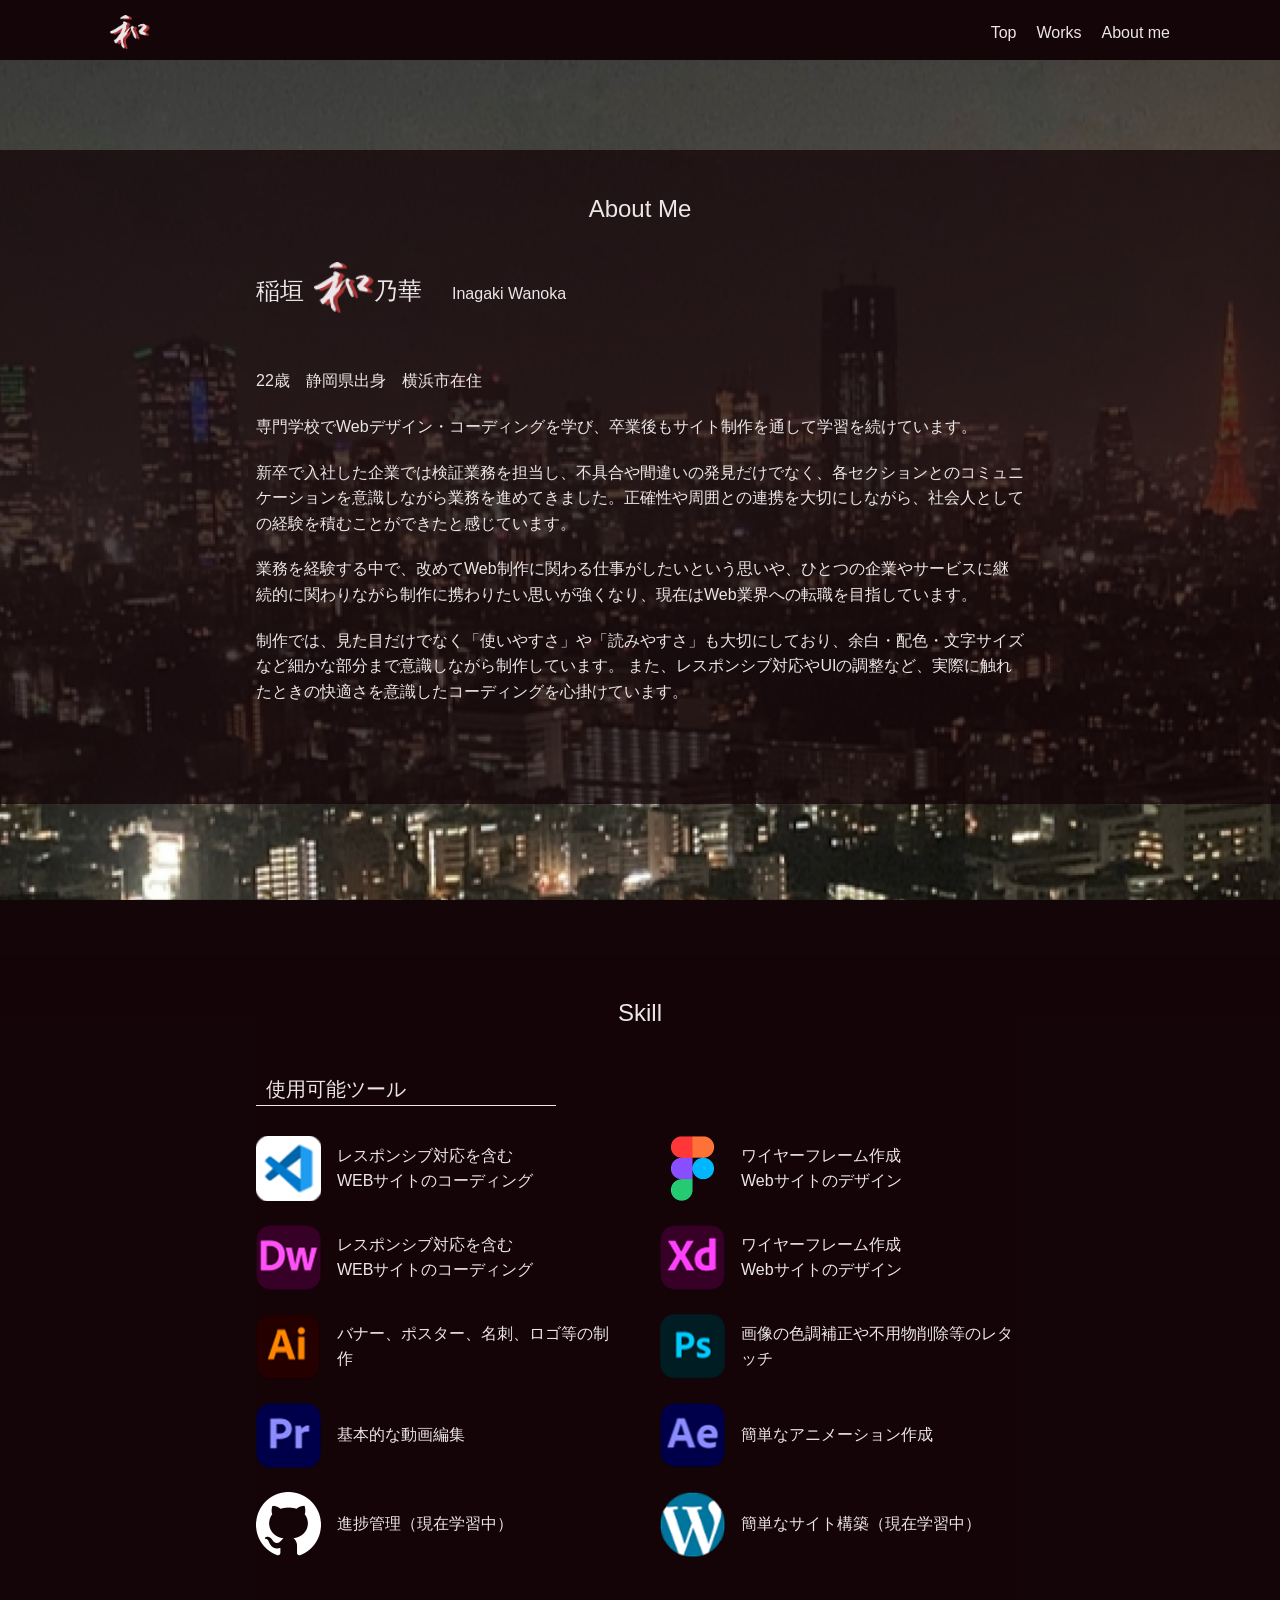
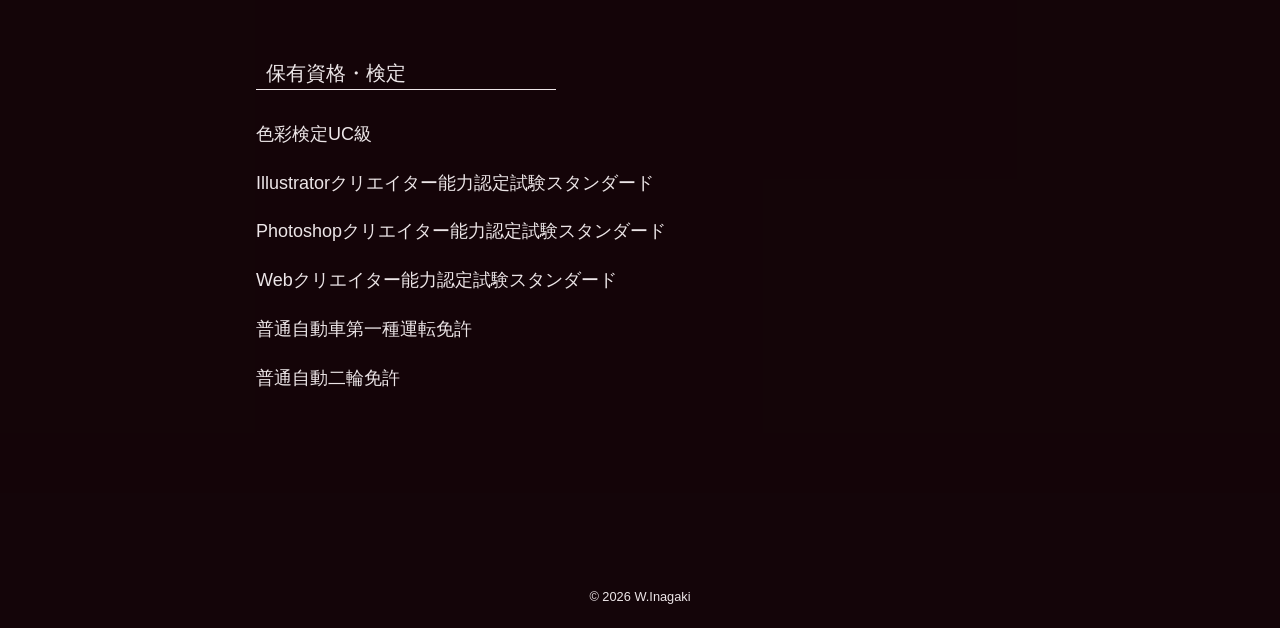
==== commit e48f81f3: "誤字脱字修正" ====
--- a/about/index.html
+++ b/about/index.html
@@ -100,11 +100,11 @@
                         </li><!-- /.skill-tool-list-item -->
                         <li class="skill-tool-list-item">
                             <img src="../images/GitHub.png" alt="Github" class="skill-tool-list-item-icon" width="65">
-                            <p class="skill-tool-list-item-txt">進捗管理（現在勉強中）</p><!-- /.skill-tool-list-item-txt -->
+                            <p class="skill-tool-list-item-txt">進捗管理（現在学習中）</p><!-- /.skill-tool-list-item-txt -->
                         </li><!-- /.skill-tool-list-item -->
                         <li class="skill-tool-list-item">
                             <img src="../images/WordPress.png" alt="WordPress" class="skill-tool-list-item-icon" width="65">
-                            <p class="skill-tool-list-item-txt">簡単なサイト構築（現在勉強中）</p><!-- /.skill-tool-list-item-txt -->
+                            <p class="skill-tool-list-item-txt">簡単なサイト構築（現在学習中）</p><!-- /.skill-tool-list-item-txt -->
                         </li><!-- /.skill-tool-list-item -->
                     </ul><!-- /.skill-tool-list -->
                 </div><!-- /.skill-tool -->
--- a/css/style.css
+++ b/css/style.css
@@ -693,4 +693,143 @@
         padding: 0 30px;
         max-width: 660px;
     }
+}
+
+
+/* workページここから
+==================================================================================================== */
+/* 作品
+================================================== */
+.work{
+    background-color: rgba(20, 5, 9, 0.75);
+    padding-top: 40px;
+    padding-bottom: 100px;
+    margin-top: 150px;
+    margin-bottom: 140px;
+}
+.work-inner{
+    max-width: 100%;
+    margin: 0 auto;
+    padding: 0 20vw;
+}
+.work-ttl{
+    font-size: 24px;
+    text-align: center;
+    margin-bottom: 40px;
+}
+.work-subttl{
+    display: flex;
+    gap: 30px;
+    align-items: end;
+    margin-bottom: 20px;
+}
+.work-subttl-ttl{
+    font-size: 24px;
+}
+.work-img{
+    display: block;
+    margin: 0 auto;
+    max-width: 80%;
+}
+.work-data{
+    margin-top: 40px;
+    display: flex;
+    align-items: center;
+    justify-content: space-between;
+}
+.work-data-btn{
+    font-size: 14px;
+    border: 1px solid var(--black);
+    background-color: var(--white);
+    color: var(--black);
+    text-align: center;
+    width: fit-content;
+    padding: 20px 30px;
+}
+.work-data-btn:hover{
+    border: 1px solid var(--white);
+    background-color: var(--black);
+    color: var(--white);
+    transition: 0.5s;
+}
+
+
+/* 作品（スマホ・タブレット共通） */
+@media (max-width:960px) {
+    .work{
+        padding-top: 40px;
+        padding-bottom: 60px;
+        margin-bottom: 50px;
+    }
+    .work-inner{
+        padding: 0 30px;
+        max-width: 580px;
+    }
+    .work-ttl{
+        font-size: 20px;
+    }
+    .work-subttl{
+        flex-direction: column;
+        gap: 5px;
+        align-items: start;
+    }
+    .work-subttl-ttl{
+        font-size: 20px;
+    }
+    .work-img{
+        max-width: 100%;
+    }
+    .work-data{
+        flex-direction: column;
+        align-items: start;
+    }
+    .work-data-btn{
+        margin: 30px 0 0 auto;
+    }
+}
+
+
+/* 作品詳細
+================================================== */
+.summary{
+    background-color: rgba(20, 5, 9, 0.75);
+    padding-top: 60px;
+    padding-bottom: 100px;
+    margin-top: 150px;
+    margin-bottom: 140px;
+}
+.summary-inner{
+    max-width: 100%;
+    margin: 0 auto;
+    padding: 0 20vw;
+}
+.summary-ttl{
+    background: transparent;
+    border-left: solid 5px #AF3433;
+    padding-left: 0.5em;
+    margin-bottom: 50px;
+}
+.summary-ttl-ja{
+    font-size: 20px;
+}
+.summary-txt{
+    display: flex;
+    flex-direction: column;
+    gap: 24px;
+}
+.summary-topics{
+    margin-top: 100px;
+}
+
+/* 作品詳細（スマホ） */
+@media (max-width:767px) {
+    .summary{
+        padding-top: 40px;
+        padding-bottom: 60px;
+        margin-bottom: 50px;
+    }
+    .summary-inner{
+        padding: 0 30px;
+        max-width: 580px;
+    }
 }
